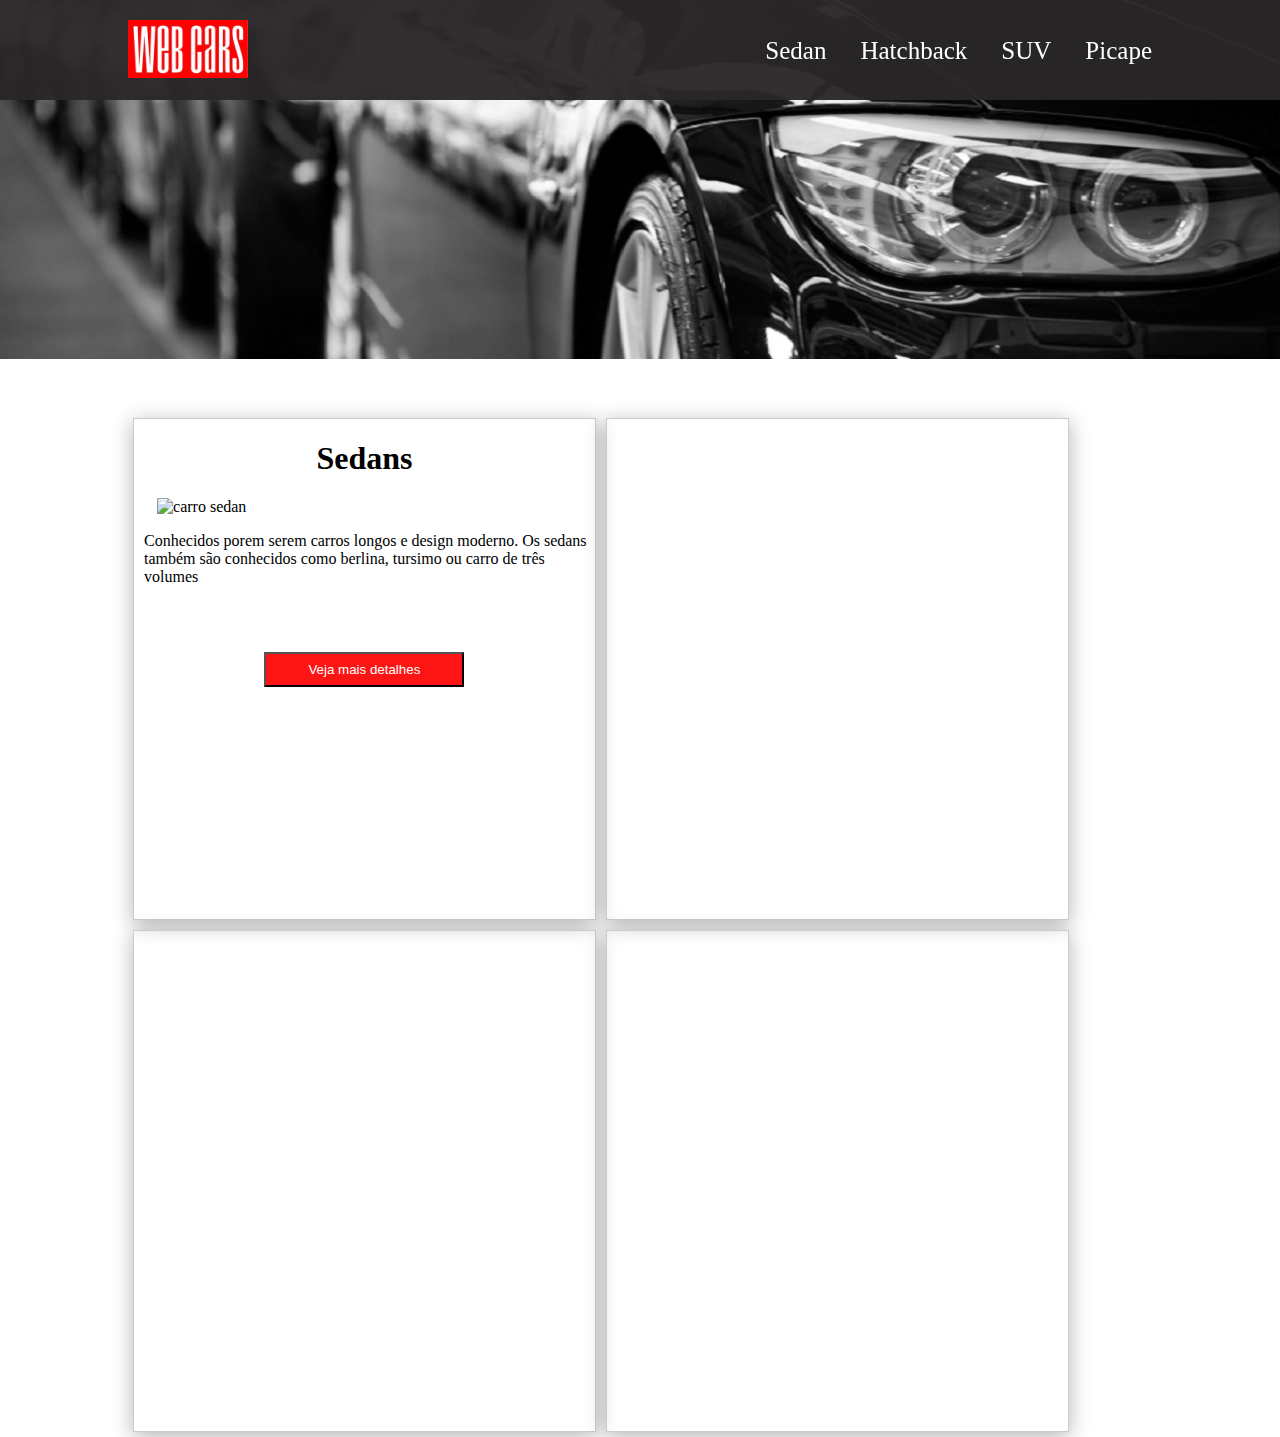
==== index.html @ 2b1da527 "Header fixo, section e carro sedan" ====
<!DOCTYPE html>
<html lang="en">
<head>
    <meta charset="UTF-8">
    <title>Web Cars | página inicial</title>

    <link rel="stylesheet" href="css/estilo.css">
</head>
<body>
    <header>
        <div class="cabecalho conteiner-flex">

            <div>
                <img src="img/logotipo.jpg" alt="logotipo web cars" title="logotipo web cars" width="120px">
            </div>

            <nav>
                <ul class="menu-button">
                    <li>Sedan</li>
                    <li>Hatchback</li>
                    <li>SUV</li>
                    <li>Picape</li>
                </ul>
            </nav>
            
        </div>

    </header>

    <div class="banner">
        <img src="img/carroPrincipal2.jpg" alt="logotipo web cars" title="logotipo web cars" width="100%">
    </div>
    
    <div class="apresentacao">

        <div class="interno">
            <h1></h1>

        </div>

    </div>

    <section>
        <div class="apresentacao-carro">
            <h1>Sedans</h1>

            <img src="https://cdn.pixabay.com/photo/2016/11/03/21/44/car-1796389_960_720.jpg" alt="carro sedan" title="carro sedan"
            width="90%">

            <p>
                Conhecidos porem serem carros longos e design moderno.
                Os sedans também são conhecidos como berlina, tursimo ou carro de três volumes
            </p>
            
            <button class="botao-veja-mais">Veja mais detalhes</button>

        </div>

        <div class="apresentacao-carro">

        </div>

        <div class="apresentacao-carro">

        </div>

        <div class="apresentacao-carro">

        </div>
    </section>

</body>

</html>
---- css/estilo.css ----
body {
    margin: 0;
}

header {
    width: 100%;
    height: 100px;
    background-color: rgba(41, 39, 39, 0.959);
    position: fixed;
}

.cabecalho {
    margin-left: 10%;
    margin-right: 10%;
    padding-top: 20px;    
}

.conteiner-flex {

    /*==== 
        João Cláudio
     =====*/

     display: flex;
     justify-content: space-between;
     align-items: center;
     flex-direction: row;
 
     /*=========*/

}

.menu-button > li {
    font-size: 25px;
    margin-left: 30px;
    color: white;
    cursor: pointer;
    display: inline-block;
}

li:hover {
    border-bottom: 2px white solid;
}

.banner {
    box-sizing: border-box;
    width: 100%;
}

.interno {
    margin-left: 10%;
    margin-right: 10%; 
}

.apresentacao {
    
}

.intro {
    font-size: 20px;
}

section {
    margin-top: 50px;
    display: flex;
    flex-wrap: wrap;
    margin-left: 10%;
    margin-right: 10%;
}

.apresentacao-carro {
    display: flex;
    flex-direction: column;
    /* border: 2px solid black; */
    width: 45%;
    height: 500px;
    align-items: center;

    margin: 5px;
    border: solid 1px #CCC;
    box-shadow: 0 4px 20px 0 rgba(0, 0, 0, 0.3);
}

.apresentacao-carro:hover {
    background-color: rgba(207, 207, 207, 0.664);
}

p {
    margin-left: 10px;
}

.botao-veja-mais {
    width: 200px;
    height: 35px;
    margin-top: 50px;
    background-color: rgb(253, 21, 21);
    color: white;
    cursor: pointer;
}
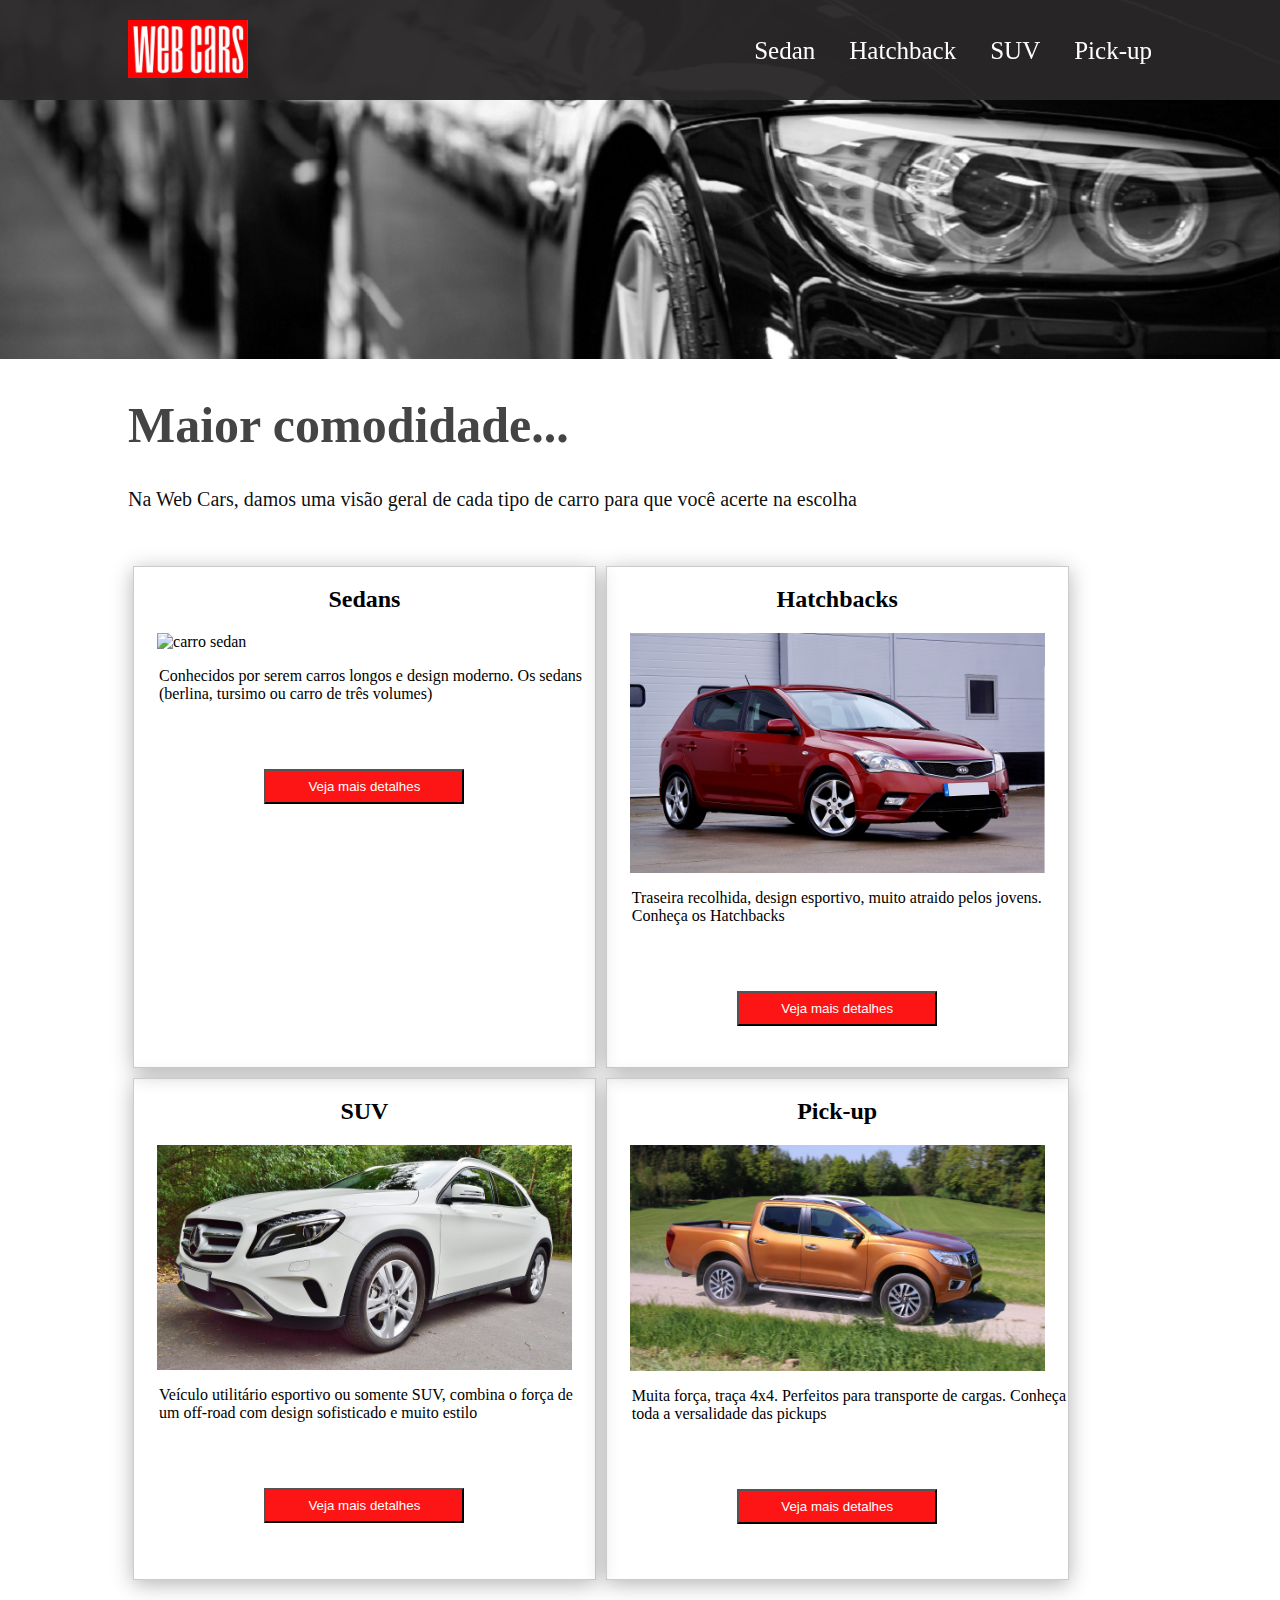
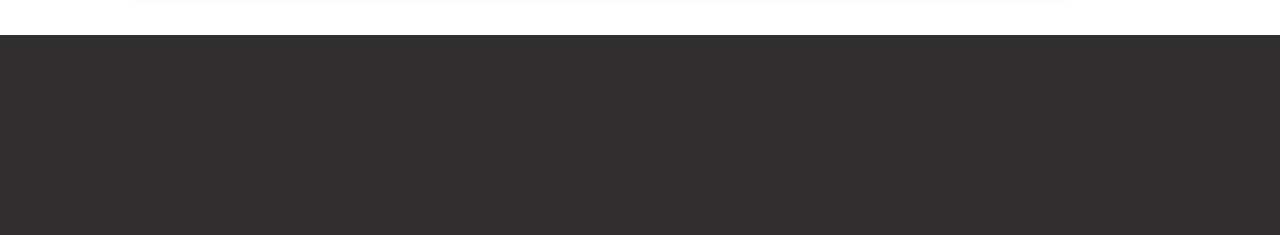
==== commit ee402306: "~Cards dos carros na home page" ====
--- a/index.html
+++ b/index.html
@@ -19,7 +19,7 @@
                     <li>Sedan</li>
                     <li>Hatchback</li>
                     <li>SUV</li>
-                    <li>Picape</li>
+                    <li>Pick-up</li>
                 </ul>
             </nav>
             
@@ -34,40 +34,76 @@
     <div class="apresentacao">
 
         <div class="interno">
-            <h1></h1>
-
+            <h1>Maior comodidade...</h1>
+            <p class="apresentacao-paragrafo">
+                Na Web Cars, damos uma visão geral de cada tipo de carro para que você acerte na escolha
+            </p>
         </div>
 
     </div>
 
     <section>
         <div class="apresentacao-carro">
-            <h1>Sedans</h1>
+                <h2>Sedans</h2>
 
-            <img src="https://cdn.pixabay.com/photo/2016/11/03/21/44/car-1796389_960_720.jpg" alt="carro sedan" title="carro sedan"
-            width="90%">
+                <img src="https://cdn.pixabay.com/photo/2016/11/03/21/44/car-1796389_960_720.jpg" alt="carro sedan" title="carro sedan"
+                width="90%">
 
-            <p>
-                Conhecidos porem serem carros longos e design moderno.
-                Os sedans também são conhecidos como berlina, tursimo ou carro de três volumes
-            </p>
-            
-            <button class="botao-veja-mais">Veja mais detalhes</button>
+                <p>
+                    Conhecidos por serem carros longos e design moderno.
+                    Os sedans (berlina, tursimo ou carro de três volumes) 
+                </p>
+                
+                <button class="botao-veja-mais">Veja mais detalhes</button>
 
         </div>
 
         <div class="apresentacao-carro">
+            <h2>Hatchbacks</h2>
 
+                <img src="img/hatchback.jpg" alt="carro hatchback" title="carro hatchback"
+                width="90%">
+
+                <p>
+                    Traseira recolhida, design esportivo, muito atraido pelos jovens.
+                    Conheça os Hatchbacks 
+                </p>
+                
+                <button class="botao-veja-mais">Veja mais detalhes</button>
         </div>
 
         <div class="apresentacao-carro">
+            <h2>SUV</h2>
 
+                <img src="img/suv.jpg" alt="carro SUV" title="carro SUV"
+                width="90%">
+
+                <p>
+                    Veículo utilitário esportivo ou somente SUV, combina o força de um off-road com 
+                    design sofisticado e muito estilo
+                </p>
+                
+                <button class="botao-veja-mais">Veja mais detalhes</button>
         </div>
 
         <div class="apresentacao-carro">
+            <h2>Pick-up</h2>
 
+                <img src="img/pickup.jpg" alt="carro pick-up" title="carro pick-up"
+                width="90%">
+
+                <p>
+                    Muita força, traça 4x4. Perfeitos para transporte de cargas.
+                    Conheça toda a versalidade das pickups
+                </p>
+                
+                <button class="botao-veja-mais">Veja mais detalhes</button>
         </div>
     </section>
+
+    <footer>
+        
+    </footer>
 
 </body>
 
--- a/css/estilo.css
+++ b/css/estilo.css
@@ -66,6 +66,7 @@
     flex-wrap: wrap;
     margin-left: 10%;
     margin-right: 10%;
+    margin-bottom: 50px;
 }
 
 .apresentacao-carro {
@@ -85,8 +86,8 @@
     background-color: rgba(207, 207, 207, 0.664);
 }
 
-p {
-    margin-left: 10px;
+.apresentacao-carro p {
+    margin-left: 25px;
 }
 
 .botao-veja-mais {
@@ -97,3 +98,19 @@
     color: white;
     cursor: pointer;
 }
+
+h1 {
+    font-size: 50px;
+    color: rgb(68, 68, 68);
+    
+}
+
+.apresentacao-paragrafo {
+    color:rgba(0, 0, 0, 0.952);
+    font-size: 20px;
+}
+
+footer {
+    height: 200px;
+    background-color: rgba(41, 39, 39, 0.959);
+}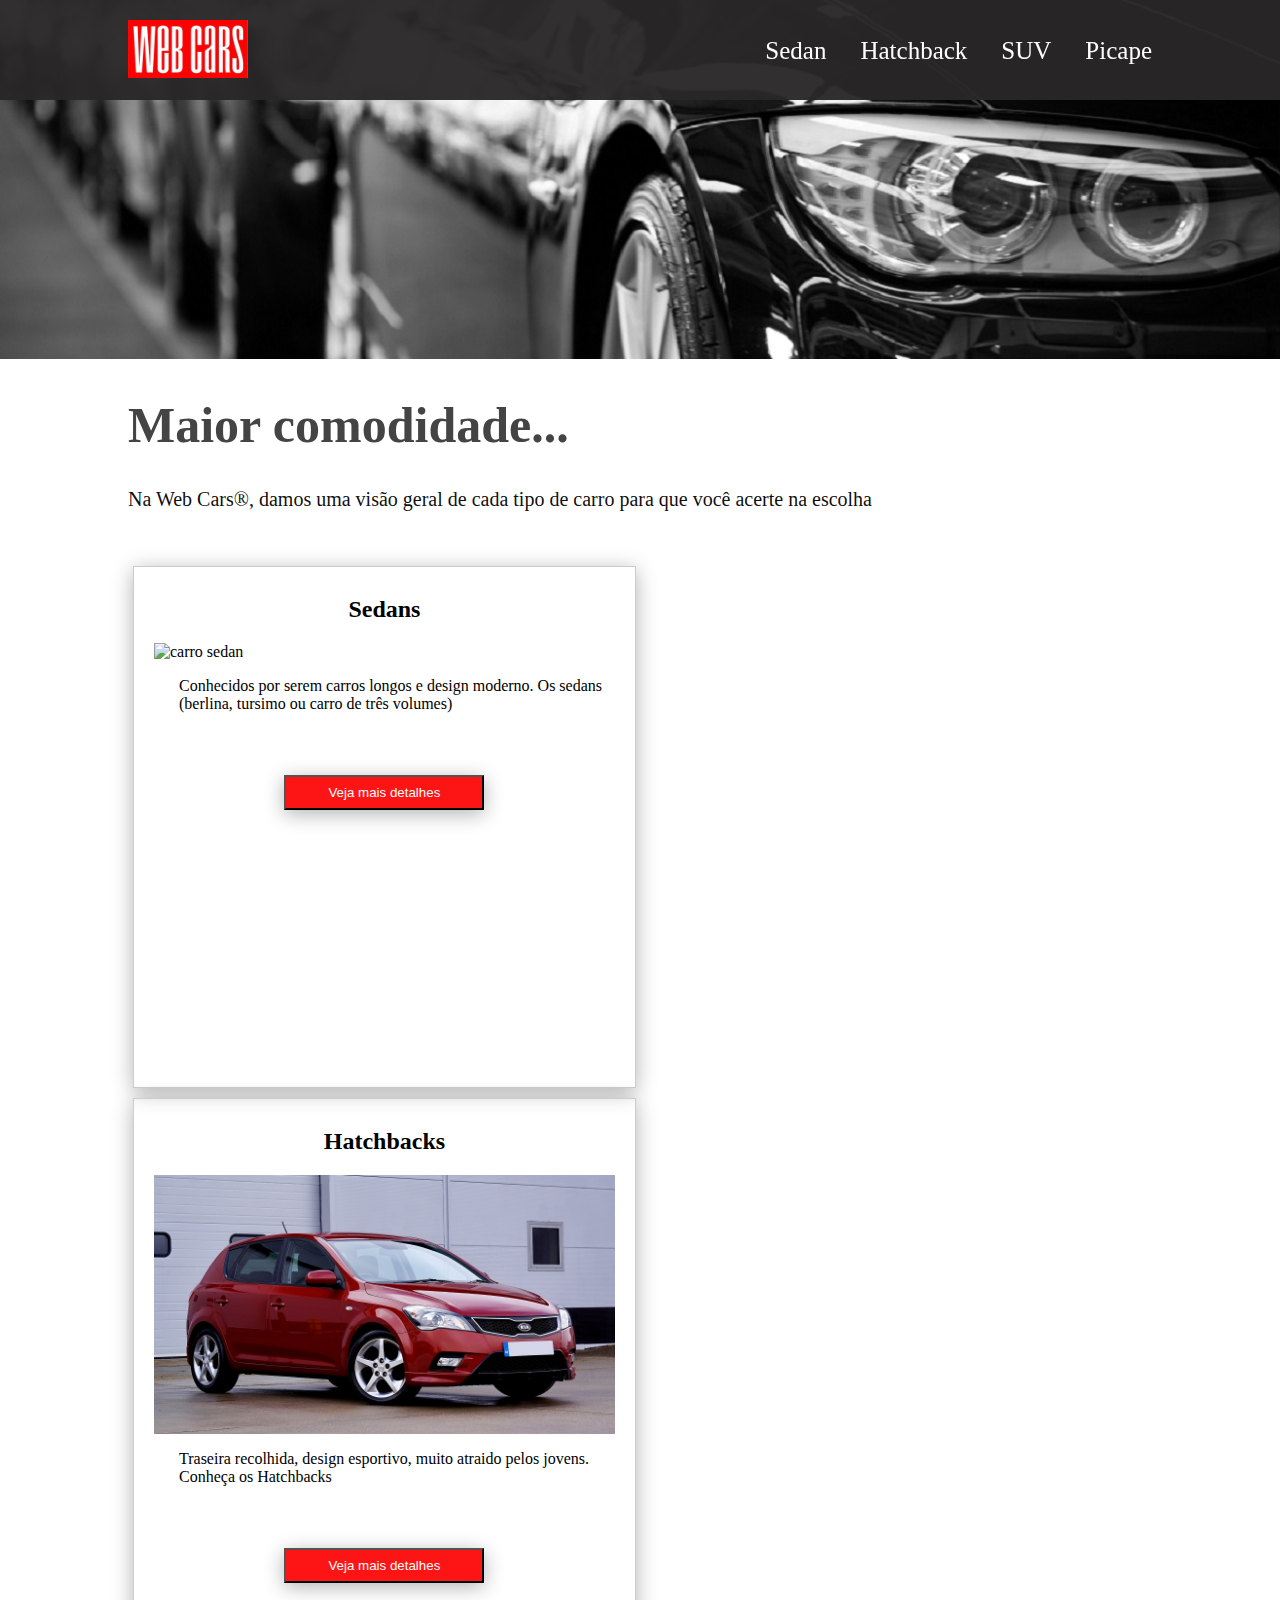
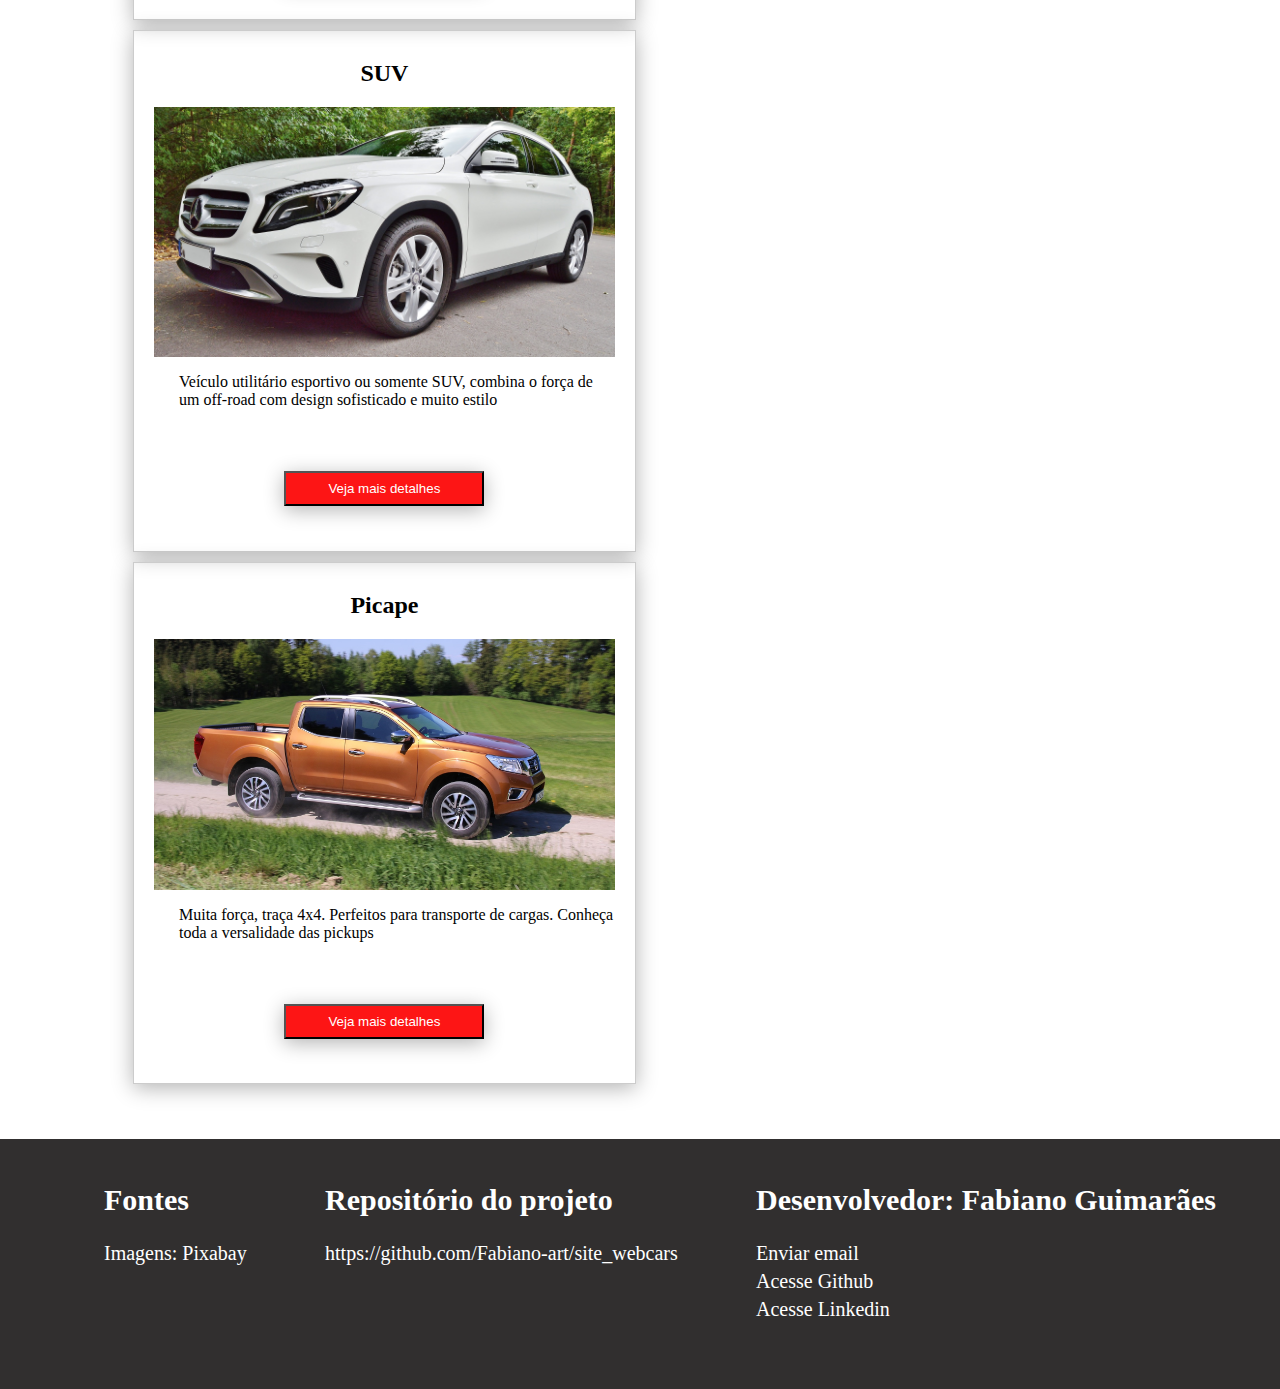
==== commit 2bc1a8cc: "pequenas alteracoes" ====
--- a/index.html
+++ b/index.html
@@ -2,7 +2,7 @@
 <html lang="en">
 <head>
     <meta charset="UTF-8">
-    <title>Web Cars | página inicial</title>
+    <title>Web Cars&reg; | página inicial</title>
 
     <link rel="stylesheet" href="css/estilo.css">
 </head>
@@ -19,7 +19,7 @@
                     <li>Sedan</li>
                     <li>Hatchback</li>
                     <li>SUV</li>
-                    <li>Pick-up</li>
+                    <li>Picape</li>
                 </ul>
             </nav>
             
@@ -28,7 +28,7 @@
     </header>
 
     <div class="banner">
-        <img src="img/carroPrincipal2.jpg" alt="logotipo web cars" title="logotipo web cars" width="100%">
+        <img src="img/carroPrincipal2.jpg" alt="Banner carro" title="Banner carro" width="100%">
     </div>
     
     <div class="apresentacao">
@@ -36,7 +36,7 @@
         <div class="interno">
             <h1>Maior comodidade...</h1>
             <p class="apresentacao-paragrafo">
-                Na Web Cars, damos uma visão geral de cada tipo de carro para que você acerte na escolha
+                Na Web Cars&reg;, damos uma visão geral de cada tipo de carro para que você acerte na escolha
             </p>
         </div>
 
@@ -47,7 +47,7 @@
                 <h2>Sedans</h2>
 
                 <img src="https://cdn.pixabay.com/photo/2016/11/03/21/44/car-1796389_960_720.jpg" alt="carro sedan" title="carro sedan"
-                width="90%">
+                width="100%">
 
                 <p>
                     Conhecidos por serem carros longos e design moderno.
@@ -62,7 +62,7 @@
             <h2>Hatchbacks</h2>
 
                 <img src="img/hatchback.jpg" alt="carro hatchback" title="carro hatchback"
-                width="90%">
+                width="100%">
 
                 <p>
                     Traseira recolhida, design esportivo, muito atraido pelos jovens.
@@ -76,7 +76,7 @@
             <h2>SUV</h2>
 
                 <img src="img/suv.jpg" alt="carro SUV" title="carro SUV"
-                width="90%">
+                width="100%">
 
                 <p>
                     Veículo utilitário esportivo ou somente SUV, combina o força de um off-road com 
@@ -87,10 +87,10 @@
         </div>
 
         <div class="apresentacao-carro">
-            <h2>Pick-up</h2>
+            <h2>Picape</h2>
 
-                <img src="img/pickup.jpg" alt="carro pick-up" title="carro pick-up"
-                width="90%">
+                <img src="img/pickup.jpg" alt="carro Picape" title="carro Picape"
+                width="100%">
 
                 <p>
                     Muita força, traça 4x4. Perfeitos para transporte de cargas.
@@ -102,7 +102,35 @@
     </section>
 
     <footer>
-        
+        <div class="rodape conteiner-flex">
+            <div>
+                <ul class="lista-rodape">
+                    <li><h2>Fontes</h2></li>
+                    <li>Imagens: <a href="https://pixabay.com/pt/">Pixabay</a> </li>
+                </ul>
+            </div>
+
+            <div>
+                <ul class="lista-rodape">
+                    <li><h2>Repositório do projeto</h2></li>
+                    <li> 
+                        <a href="https://github.com/Fabiano-art/site_webcars">
+                            https://github.com/Fabiano-art/site_webcars
+                        </a>
+                    </li>
+                </ul>
+            </div>
+
+            <div>
+                <ul class="lista-rodape">
+                    <li><h2>Desenvolvedor: Fabiano Guimarães</h2></li>
+                    <li> <a href="mailto:fabio.dub@outlook.com">Enviar email</a></li>
+                    <li> <a href="https://github.com/Fabiano-art">Acesse Github</a></li>
+                    <li> <a href="https://www.linkedin.com/in/fabiano-guimar%C3%A3es-3902a7202/">Acesse Linkedin</a> </li>
+                </ul>
+            </div>
+
+        </div>
     </footer>
 
 </body>
--- a/css/estilo.css
+++ b/css/estilo.css
@@ -38,7 +38,18 @@
     display: inline-block;
 }
 
-li:hover {
+a {
+    color: white;
+    cursor: pointer;
+    display: inline-block;
+    text-decoration: none;
+}
+
+a:hover {
+    border-bottom: 1px white solid;
+}
+
+.menu-button li:hover {
     border-bottom: 2px white solid;
 }
 
@@ -50,10 +61,6 @@
 .interno {
     margin-left: 10%;
     margin-right: 10%; 
-}
-
-.apresentacao {
-    
 }
 
 .intro {
@@ -72,7 +79,7 @@
 .apresentacao-carro {
     display: flex;
     flex-direction: column;
-    /* border: 2px solid black; */
+    padding: 10px 20px 10px 20px;
     width: 45%;
     height: 500px;
     align-items: center;
@@ -93,10 +100,15 @@
 .botao-veja-mais {
     width: 200px;
     height: 35px;
-    margin-top: 50px;
+    margin-top: 10%;
     background-color: rgb(253, 21, 21);
     color: white;
     cursor: pointer;
+    box-shadow: 0 4px 20px 0 rgba(0, 0, 0, 0.3);
+}
+
+.botao-veja-mais:hover {
+    background-color: rgb(165, 1, 1);
 }
 
 h1 {
@@ -111,6 +123,21 @@
 }
 
 footer {
-    height: 200px;
+    height: 250px;
     background-color: rgba(41, 39, 39, 0.959);
+}
+
+.rodape {
+    margin-left: 5%;
+    margin-right: 5%;
+    padding-top: 20px;
+    display: flex;
+    align-items: flex-start;
+}
+
+.lista-rodape li {
+    color: white;
+    list-style: none;
+    margin-bottom: 5px;
+    font-size: 20px;
 }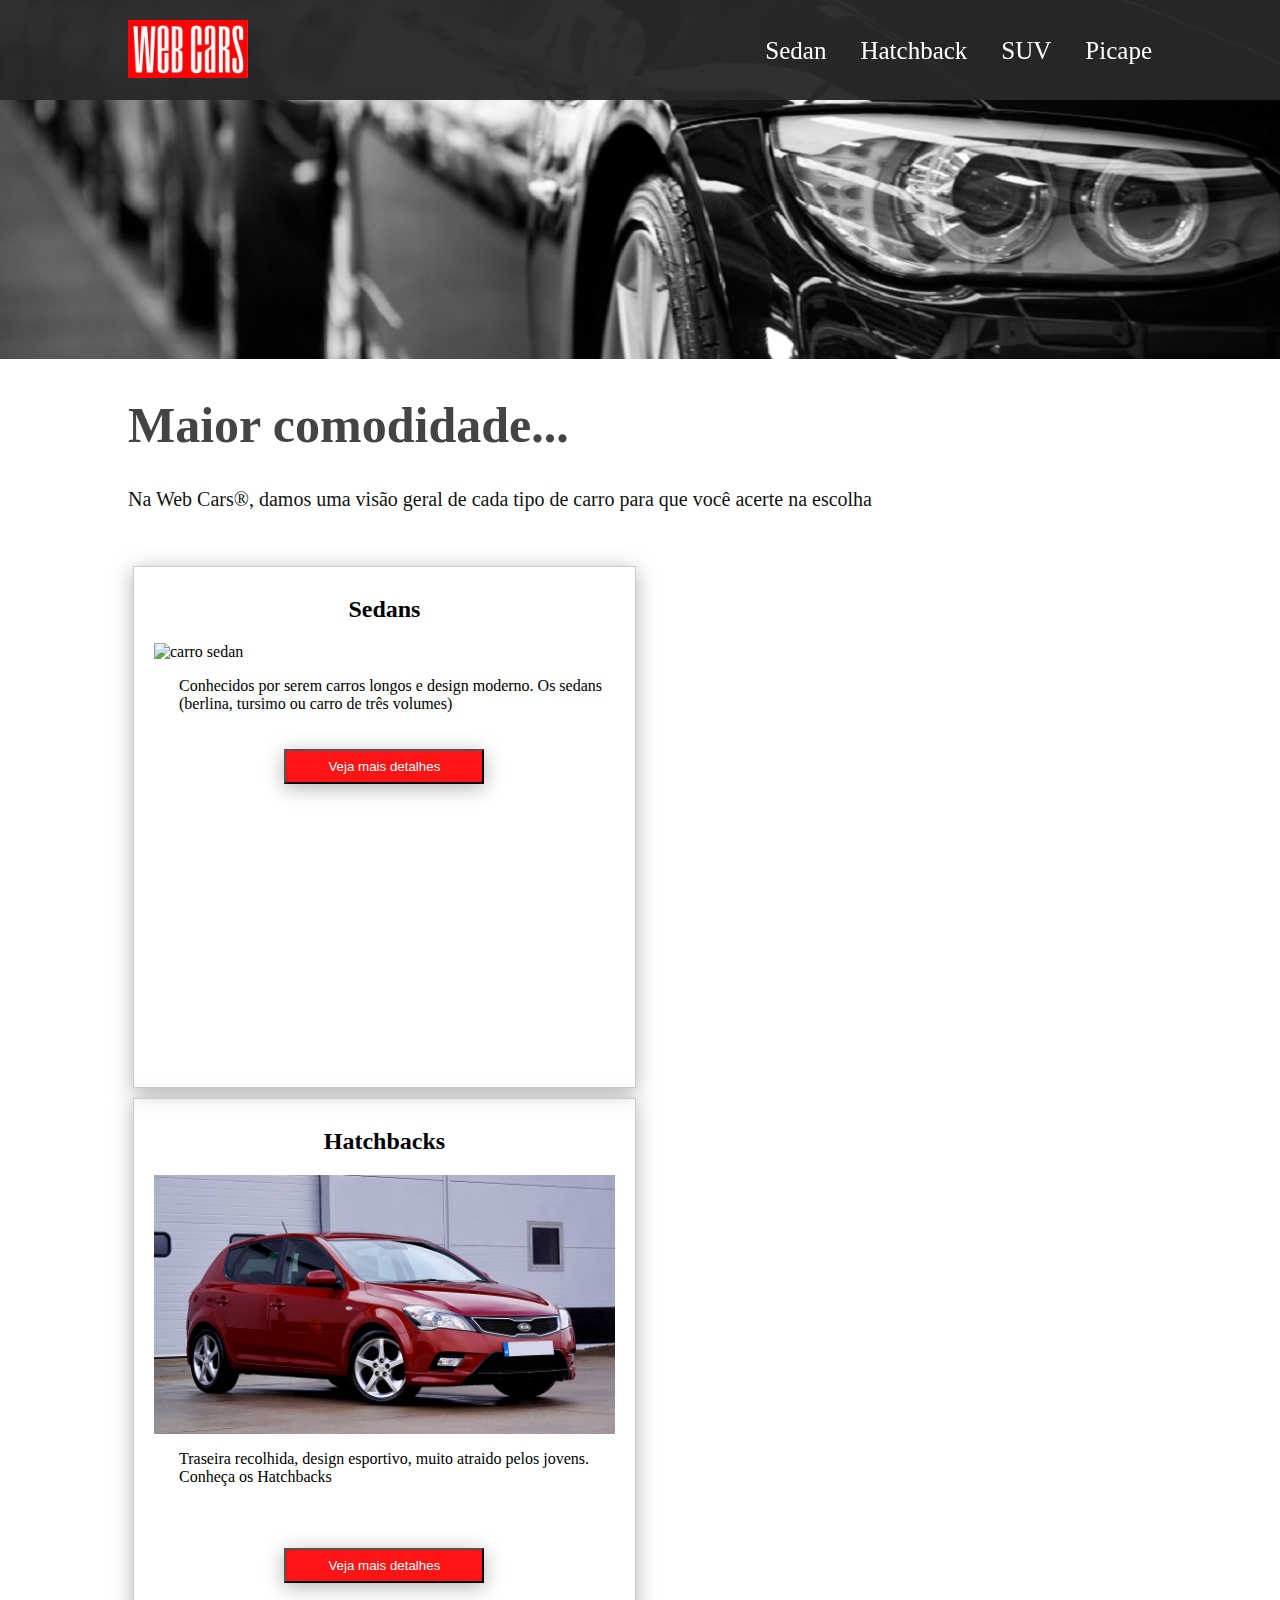
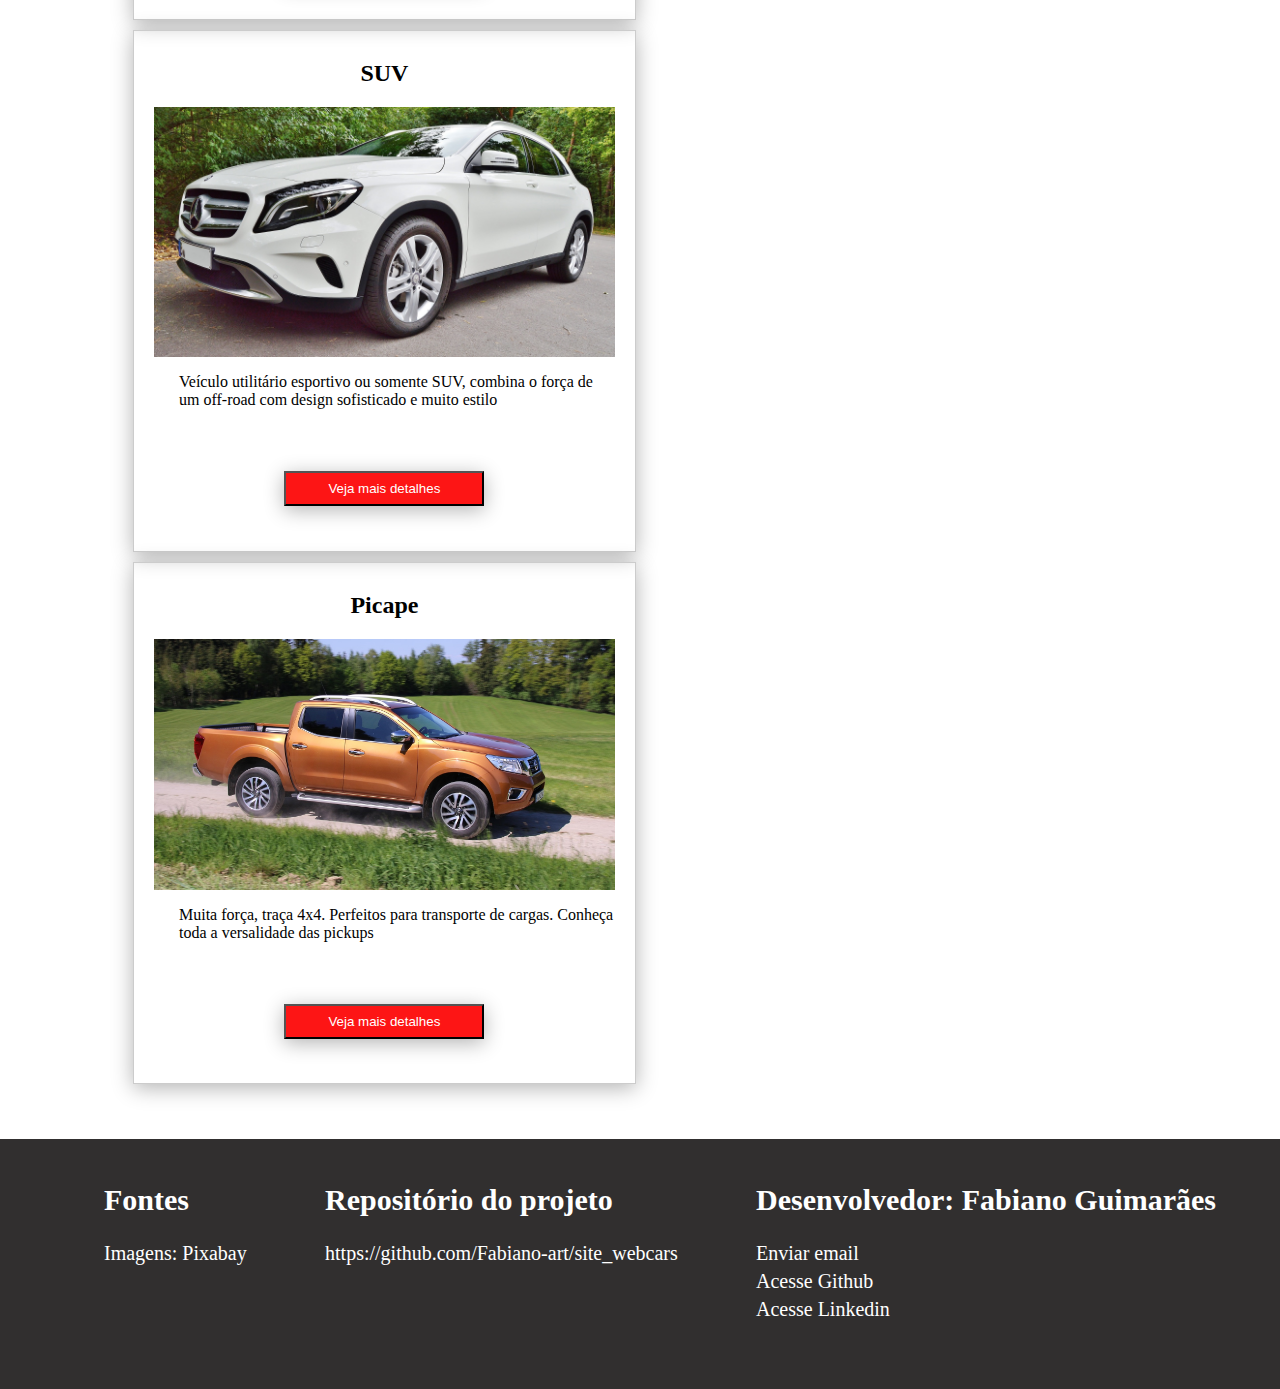
==== commit 4c0f9e1f: "Página sedans" ====
--- a/index.html
+++ b/index.html
@@ -1,22 +1,28 @@
 <!DOCTYPE html>
-<html lang="en">
+<html lang="pt-BR">
 <head>
     <meta charset="UTF-8">
     <title>Web Cars&reg; | página inicial</title>
 
-    <link rel="stylesheet" href="css/estilo.css">
+    <link rel="stylesheet" href="css/home.css">
+
+    
+
 </head>
 <body>
     <header>
         <div class="cabecalho conteiner-flex">
 
             <div>
-                <img src="img/logotipo.jpg" alt="logotipo web cars" title="logotipo web cars" width="120px">
+                <a href="/index.html">
+                    <img src="img/logotipo.jpg" alt="logotipo web cars" title="logotipo web cars" width="120px">
+                </a>
+                
             </div>
 
             <nav>
                 <ul class="menu-button">
-                    <li>Sedan</li>
+                    <li><a href="carro/sedan.html">Sedan</a> </li>
                     <li>Hatchback</li>
                     <li>SUV</li>
                     <li>Picape</li>
@@ -54,7 +60,7 @@
                     Os sedans (berlina, tursimo ou carro de três volumes) 
                 </p>
                 
-                <button class="botao-veja-mais">Veja mais detalhes</button>
+                <a href="carro/sedan.html"><button class="botao-veja-mais">Veja mais detalhes</button></a>
 
         </div>
 
@@ -135,4 +141,6 @@
 
 </body>
 
+<script type="text/javascript" src="js/cabecalhoRetratil.js"></script>
+
 </html>--- a/css/home.css
+++ b/css/home.css
@@ -0,0 +1,144 @@
+body {
+    margin: 0;
+}
+
+header {
+    width: 100%;
+    height: 100px;
+    background-color: rgba(41, 39, 39, 0.959);
+    position: fixed;
+}
+
+.cabecalho {
+    margin-left: 10%;
+    margin-right: 10%;
+    padding-top: 20px;    
+}
+
+.conteiner-flex {
+
+    /*==== 
+        João Cláudio
+     =====*/
+
+     display: flex;
+     justify-content: space-between;
+     align-items: center;
+     flex-direction: row;
+ 
+     /*=========*/
+
+}
+
+.menu-button > li {
+    font-size: 25px;
+    margin-left: 30px;
+    color: white;
+    cursor: pointer;
+    display: inline-block;
+}
+
+a {
+    color: white;
+    cursor: pointer;
+    display: inline-block;
+    text-decoration: none;
+}
+
+a:hover {
+    border-bottom: 1px white solid;
+}
+
+.menu-button li:hover {
+    border-bottom: 2px white solid;
+}
+
+.banner {
+    box-sizing: border-box;
+    width: 100%;
+}
+
+.interno {
+    margin-left: 10%;
+    margin-right: 10%; 
+}
+
+.intro {
+    font-size: 20px;
+}
+
+section {
+    margin-top: 50px;
+    display: flex;
+    flex-wrap: wrap;
+    margin-left: 10%;
+    margin-right: 10%;
+    margin-bottom: 50px;
+}
+
+.apresentacao-carro {
+    display: flex;
+    flex-direction: column;
+    padding: 10px 20px 10px 20px;
+    width: 45%;
+    height: 500px;
+    align-items: center;
+
+    margin: 5px;
+    border: solid 1px #CCC;
+    box-shadow: 0 4px 20px 0 rgba(0, 0, 0, 0.3);
+
+}
+
+.apresentacao-carro:hover {
+    background-color: rgba(207, 207, 207, 0.664);
+}
+
+.apresentacao-carro p {
+    margin-left: 25px;
+}
+
+.botao-veja-mais {
+    width: 200px;
+    height: 35px;
+    margin-top: 10%;
+    background-color: rgb(253, 21, 21);
+    color: white;
+    cursor: pointer;
+    box-shadow: 0 4px 20px 0 rgba(0, 0, 0, 0.3);
+}
+
+.botao-veja-mais:hover {
+    background-color: rgb(165, 1, 1);
+}
+
+h1 {
+    font-size: 50px;
+    color: rgb(68, 68, 68);
+    
+}
+
+.apresentacao-paragrafo {
+    color:rgba(0, 0, 0, 0.952);
+    font-size: 20px;
+}
+
+footer {
+    height: 250px;
+    background-color: rgba(41, 39, 39, 0.959);
+}
+
+.rodape {
+    margin-left: 5%;
+    margin-right: 5%;
+    padding-top: 20px;
+    display: flex;
+    align-items: flex-start;
+}
+
+.lista-rodape li {
+    color: white;
+    list-style: none;
+    margin-bottom: 5px;
+    font-size: 20px;
+}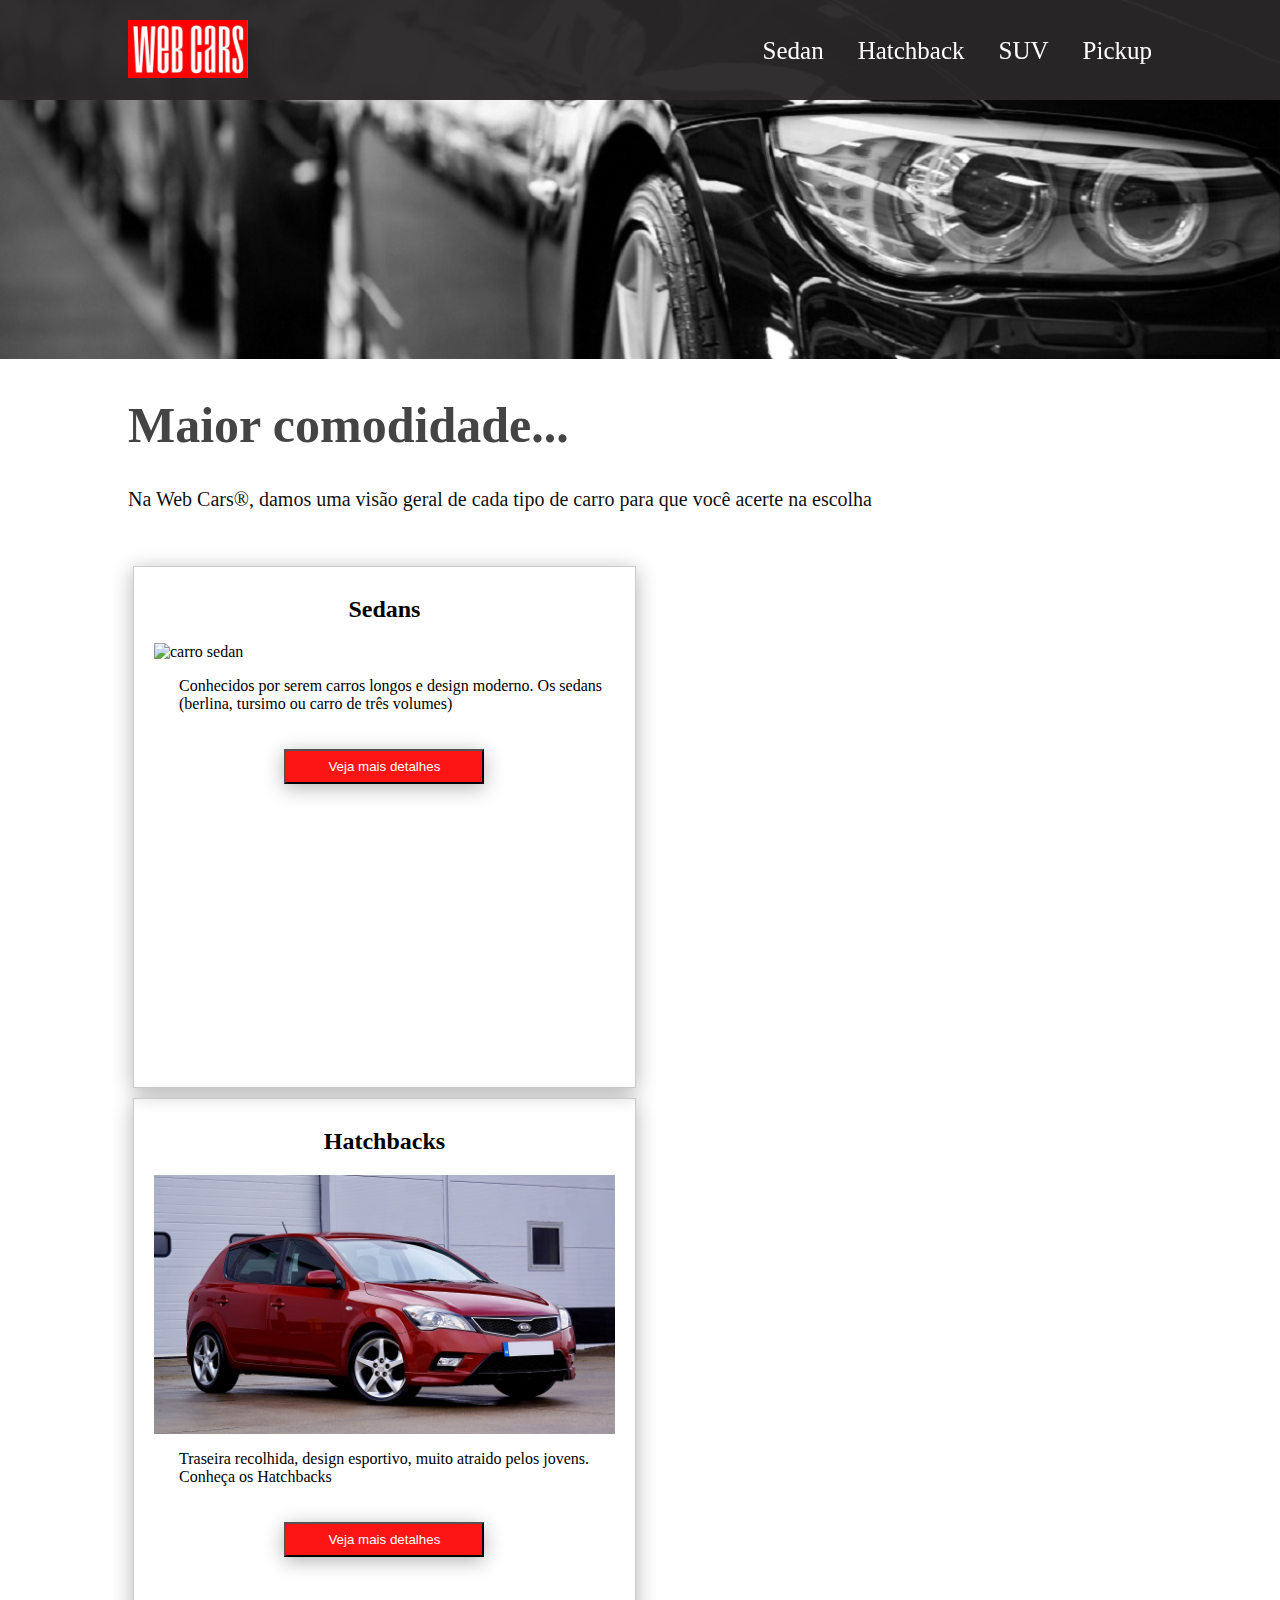
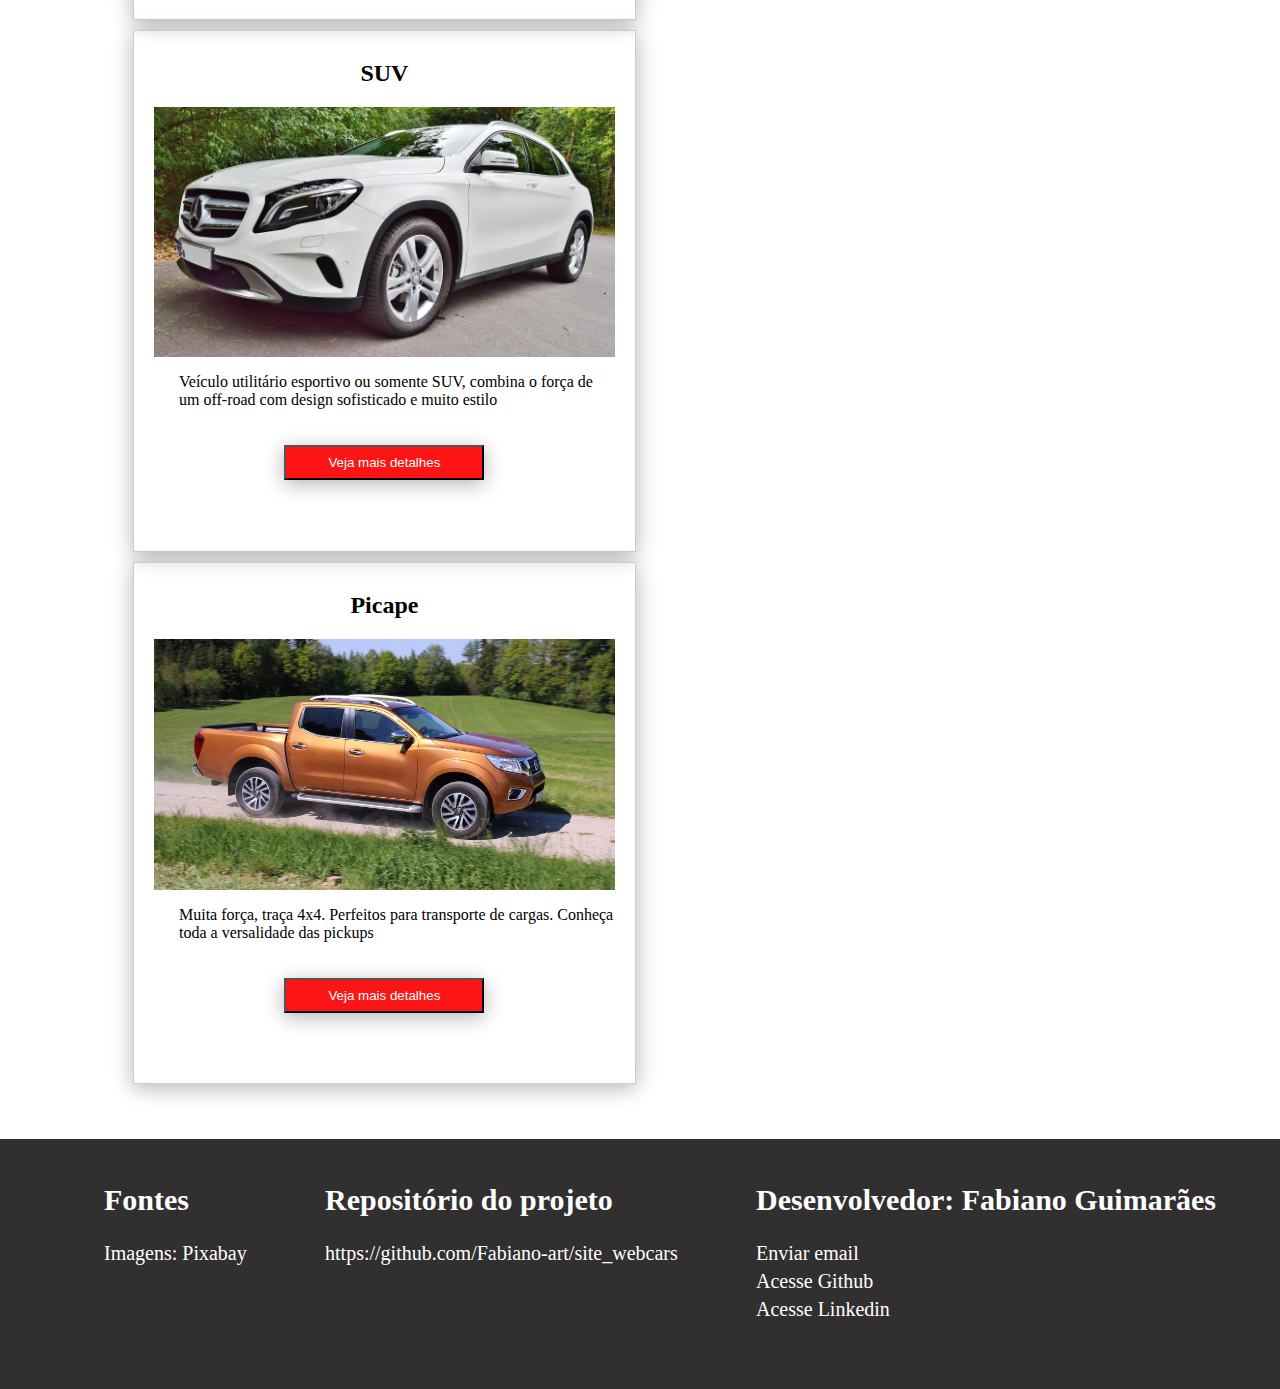
==== commit 21781b89: "Pagina dinamica com PHP" ====
--- a/index.html
+++ b/index.html
@@ -22,10 +22,10 @@
 
             <nav>
                 <ul class="menu-button">
-                    <li><a href="carro/sedan.html">Sedan</a> </li>
-                    <li>Hatchback</li>
-                    <li>SUV</li>
-                    <li>Picape</li>
+                    <li><a href="carro/descricao.php?type=sedan">Sedan</a> </li>
+                    <li><a href="carro/descricao.php?type=hatch">Hatchback</a> </li>
+                    <li> <a href="carro/descricao.php?type=suv">SUV</a></li>
+                    <li> <a href="carro/descricao.php?type=pickup">Pickup</a></li>
                 </ul>
             </nav>
             
@@ -75,7 +75,7 @@
                     Conheça os Hatchbacks 
                 </p>
                 
-                <button class="botao-veja-mais">Veja mais detalhes</button>
+                <a href="hatch/sedan.html"><button class="botao-veja-mais">Veja mais detalhes</button></a>
         </div>
 
         <div class="apresentacao-carro">
@@ -89,13 +89,13 @@
                     design sofisticado e muito estilo
                 </p>
                 
-                <button class="botao-veja-mais">Veja mais detalhes</button>
+                <a href="carro/suv.html"><button class="botao-veja-mais">Veja mais detalhes</button></a>
         </div>
 
         <div class="apresentacao-carro">
             <h2>Picape</h2>
 
-                <img src="img/pickup.jpg" alt="carro Picape" title="carro Picape"
+                <img src="img/pickup.jpg" alt="carro pick up" title="carro pick up"
                 width="100%">
 
                 <p>
@@ -103,7 +103,7 @@
                     Conheça toda a versalidade das pickups
                 </p>
                 
-                <button class="botao-veja-mais">Veja mais detalhes</button>
+                <a href="carro/pickup.html"><button class="botao-veja-mais">Veja mais detalhes</button></a>
         </div>
     </section>
 
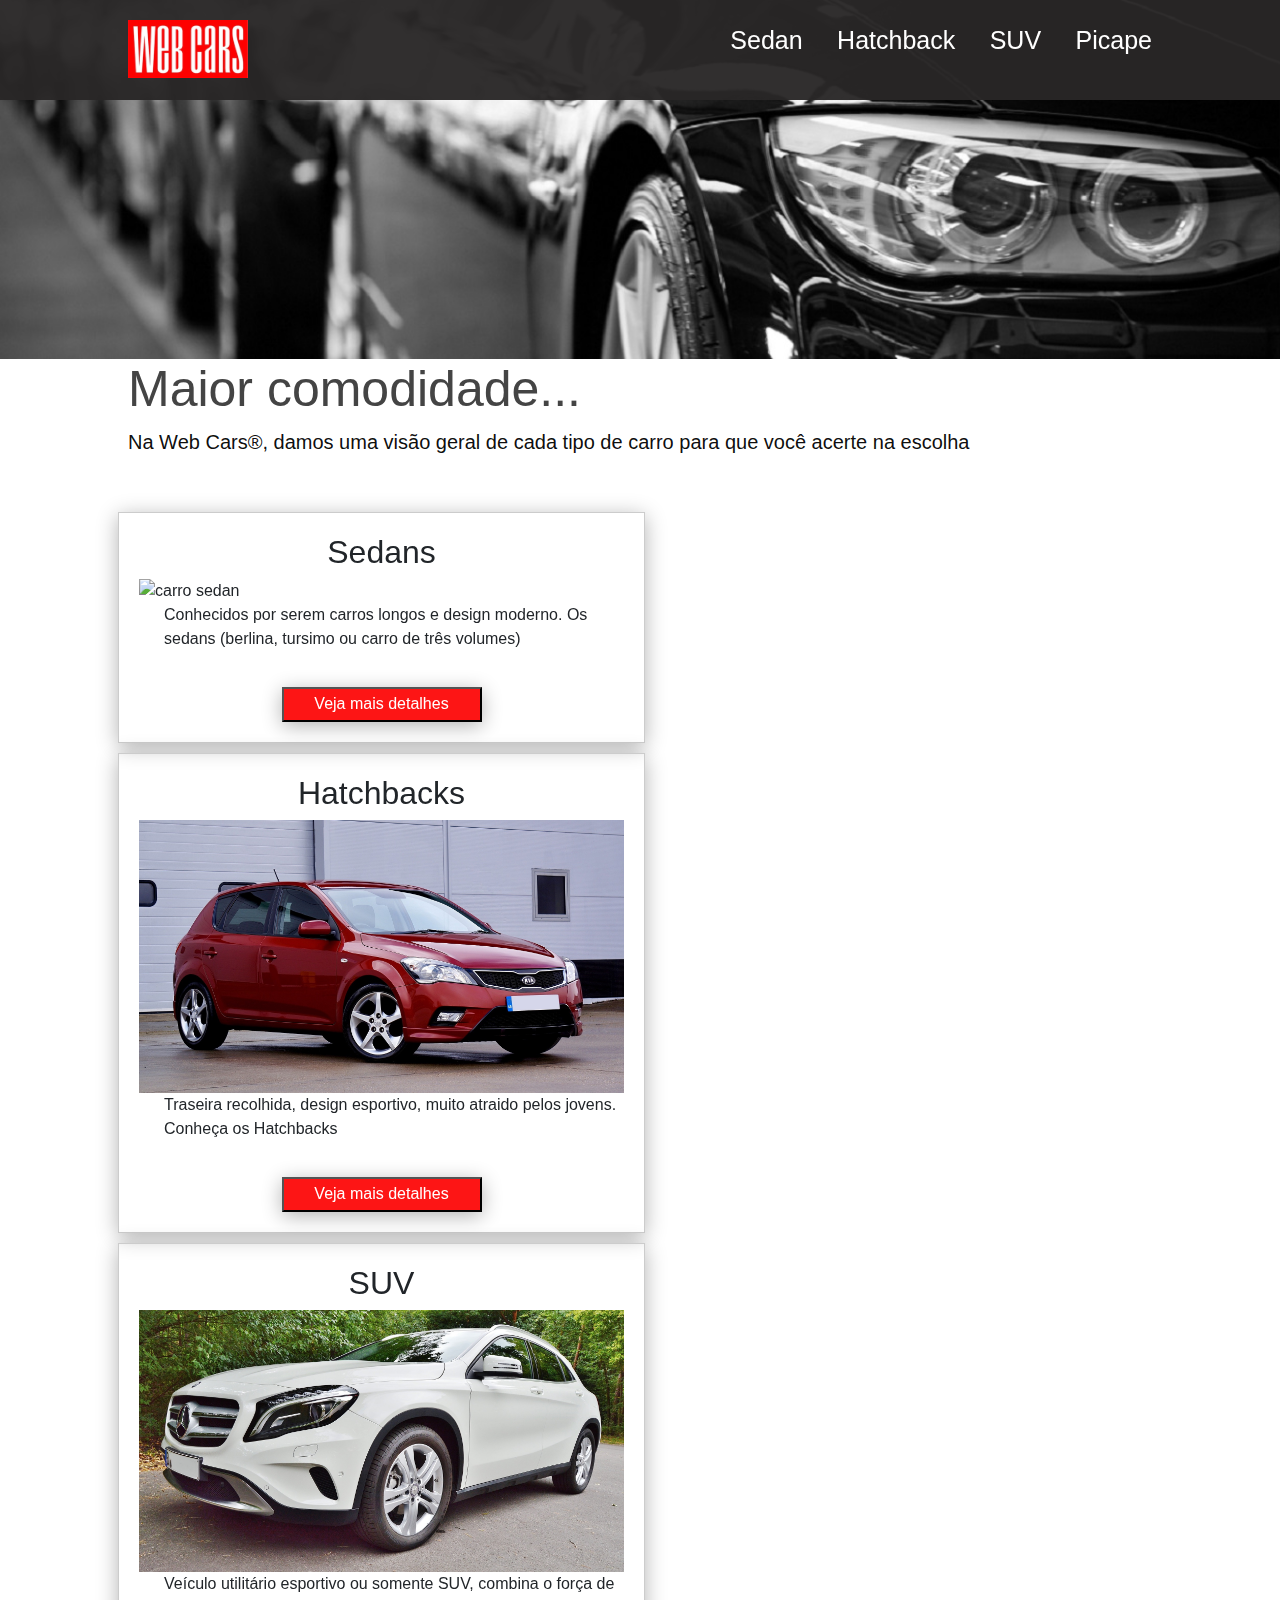
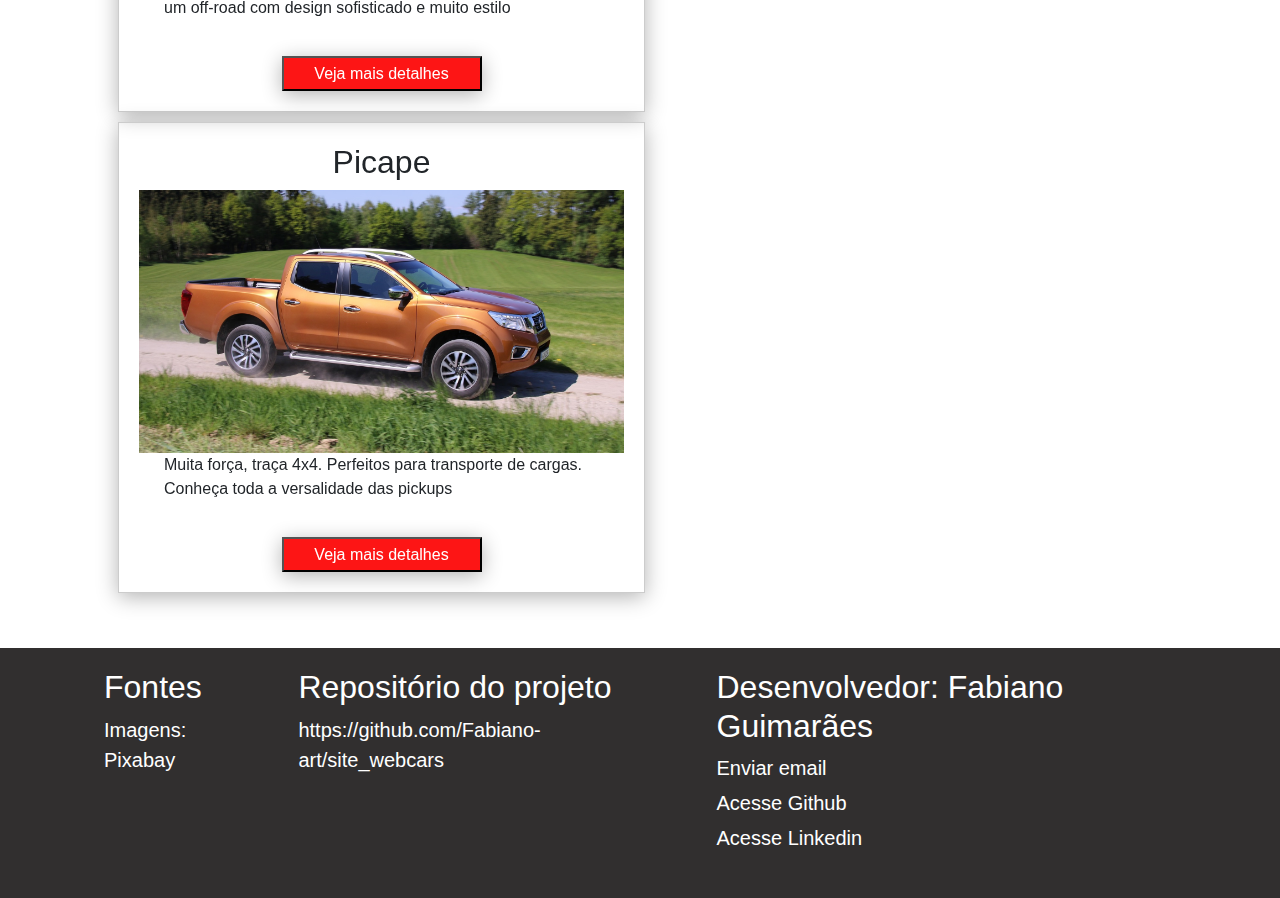
==== commit ab614264: "Bootstrap e responsividade na grade dos carros" ====
--- a/index.html
+++ b/index.html
@@ -1,14 +1,16 @@
 <!DOCTYPE html>
 <html lang="pt-BR">
+
 <head>
     <meta charset="UTF-8">
     <title>Web Cars&reg; | página inicial</title>
-
+    <link rel="stylesheet" href="css/bootstrap.min.css">
     <link rel="stylesheet" href="css/home.css">
 
-    
+
 
 </head>
+
 <body>
     <header>
         <div class="cabecalho conteiner-flex">
@@ -17,18 +19,18 @@
                 <a href="/index.html">
                     <img src="img/logotipo.jpg" alt="logotipo web cars" title="logotipo web cars" width="120px">
                 </a>
-                
+
             </div>
 
             <nav>
                 <ul class="menu-button">
-                    <li><a href="carro/descricao.php?type=sedan">Sedan</a> </li>
-                    <li><a href="carro/descricao.php?type=hatch">Hatchback</a> </li>
-                    <li> <a href="carro/descricao.php?type=suv">SUV</a></li>
-                    <li> <a href="carro/descricao.php?type=pickup">Pickup</a></li>
+                    <li><a href="carro/sedan.html">Sedan</a> </li>
+                    <li><a href="carro/hatch.html">Hatchback</a> </li>
+                    <li> <a href="carro/suv.html">SUV</a></li>
+                    <li> <a href="carro/pickup.html">Picape</a></li>
                 </ul>
             </nav>
-            
+
         </div>
 
     </header>
@@ -36,7 +38,7 @@
     <div class="banner">
         <img src="img/carroPrincipal2.jpg" alt="Banner carro" title="Banner carro" width="100%">
     </div>
-    
+
     <div class="apresentacao">
 
         <div class="interno">
@@ -48,78 +50,82 @@
 
     </div>
 
-    <section>
-        <div class="apresentacao-carro">
+    <section class="conteiner-fluid">
+        <div class="row">
+            <div class="apresentacao-carro col-12 col-lg-6">
                 <h2>Sedans</h2>
 
-                <img src="https://cdn.pixabay.com/photo/2016/11/03/21/44/car-1796389_960_720.jpg" alt="carro sedan" title="carro sedan"
-                width="100%">
+                <img src="https://cdn.pixabay.com/photo/2016/11/03/21/44/car-1796389_960_720.jpg" alt="carro sedan"
+                    title="carro sedan" width="100%">
 
                 <p>
                     Conhecidos por serem carros longos e design moderno.
-                    Os sedans (berlina, tursimo ou carro de três volumes) 
+                    Os sedans (berlina, tursimo ou carro de três volumes)
                 </p>
-                
+
                 <a href="carro/sedan.html"><button class="botao-veja-mais">Veja mais detalhes</button></a>
 
-        </div>
+            </div>
 
-        <div class="apresentacao-carro">
-            <h2>Hatchbacks</h2>
+            <div class="apresentacao-carro col-12 col-lg-6">
+                <h2>Hatchbacks</h2>
 
-                <img src="img/hatchback.jpg" alt="carro hatchback" title="carro hatchback"
-                width="100%">
+                <img src="img/hatchback.jpg" alt="carro hatchback" title="carro hatchback" width="100%">
 
                 <p>
                     Traseira recolhida, design esportivo, muito atraido pelos jovens.
-                    Conheça os Hatchbacks 
+                    Conheça os Hatchbacks
                 </p>
-                
+
                 <a href="hatch/sedan.html"><button class="botao-veja-mais">Veja mais detalhes</button></a>
-        </div>
+            </div>
 
-        <div class="apresentacao-carro">
-            <h2>SUV</h2>
+            <div class="apresentacao-carro col-12 col-lg-6">
+                <h2>SUV</h2>
 
-                <img src="img/suv.jpg" alt="carro SUV" title="carro SUV"
-                width="100%">
+                <img src="img/suv.jpg" alt="carro SUV" title="carro SUV" width="100%">
 
                 <p>
-                    Veículo utilitário esportivo ou somente SUV, combina o força de um off-road com 
+                    Veículo utilitário esportivo ou somente SUV, combina o força de um off-road com
                     design sofisticado e muito estilo
                 </p>
-                
+
                 <a href="carro/suv.html"><button class="botao-veja-mais">Veja mais detalhes</button></a>
-        </div>
+            </div>
 
-        <div class="apresentacao-carro">
-            <h2>Picape</h2>
+            <div class="apresentacao-carro col-12 col-lg-6">
+                <h2>Picape</h2>
 
-                <img src="img/pickup.jpg" alt="carro pick up" title="carro pick up"
-                width="100%">
+                <img src="img/pickup.jpg" alt="carro pick up" title="carro pick up" width="100%">
 
                 <p>
                     Muita força, traça 4x4. Perfeitos para transporte de cargas.
                     Conheça toda a versalidade das pickups
                 </p>
-                
+
                 <a href="carro/pickup.html"><button class="botao-veja-mais">Veja mais detalhes</button></a>
+            </div>
         </div>
+
     </section>
 
     <footer>
         <div class="rodape conteiner-flex">
             <div>
                 <ul class="lista-rodape">
-                    <li><h2>Fontes</h2></li>
+                    <li>
+                        <h2>Fontes</h2>
+                    </li>
                     <li>Imagens: <a href="https://pixabay.com/pt/">Pixabay</a> </li>
                 </ul>
             </div>
 
             <div>
                 <ul class="lista-rodape">
-                    <li><h2>Repositório do projeto</h2></li>
-                    <li> 
+                    <li>
+                        <h2>Repositório do projeto</h2>
+                    </li>
+                    <li>
                         <a href="https://github.com/Fabiano-art/site_webcars">
                             https://github.com/Fabiano-art/site_webcars
                         </a>
@@ -129,10 +135,13 @@
 
             <div>
                 <ul class="lista-rodape">
-                    <li><h2>Desenvolvedor: Fabiano Guimarães</h2></li>
+                    <li>
+                        <h2>Desenvolvedor: Fabiano Guimarães</h2>
+                    </li>
                     <li> <a href="mailto:fabio.dub@outlook.com">Enviar email</a></li>
                     <li> <a href="https://github.com/Fabiano-art">Acesse Github</a></li>
-                    <li> <a href="https://www.linkedin.com/in/fabiano-guimar%C3%A3es-3902a7202/">Acesse Linkedin</a> </li>
+                    <li> <a href="https://www.linkedin.com/in/fabiano-guimar%C3%A3es-3902a7202/">Acesse Linkedin</a>
+                    </li>
                 </ul>
             </div>
 
@@ -140,6 +149,9 @@
     </footer>
 
 </body>
+<script src="js/jquery.min.js"></script>
+<script src="js/popper.min.js"></script>
+<script src="js/bootstrap.min.js"></script>
 
 <script type="text/javascript" src="js/cabecalhoRetratil.js"></script>
 
--- a/css/home.css
+++ b/css/home.css
@@ -69,8 +69,6 @@
 
 section {
     margin-top: 50px;
-    display: flex;
-    flex-wrap: wrap;
     margin-left: 10%;
     margin-right: 10%;
     margin-bottom: 50px;
@@ -79,14 +77,15 @@
 .apresentacao-carro {
     display: flex;
     flex-direction: column;
-    padding: 10px 20px 10px 20px;
-    width: 45%;
-    height: 500px;
+    padding: 20px;
+    /* width: 45%; */
+    /* height: 500px; */
     align-items: center;
 
     margin: 5px;
     border: solid 1px #CCC;
     box-shadow: 0 4px 20px 0 rgba(0, 0, 0, 0.3);
+    box-sizing: border-box;
 
 }
 
